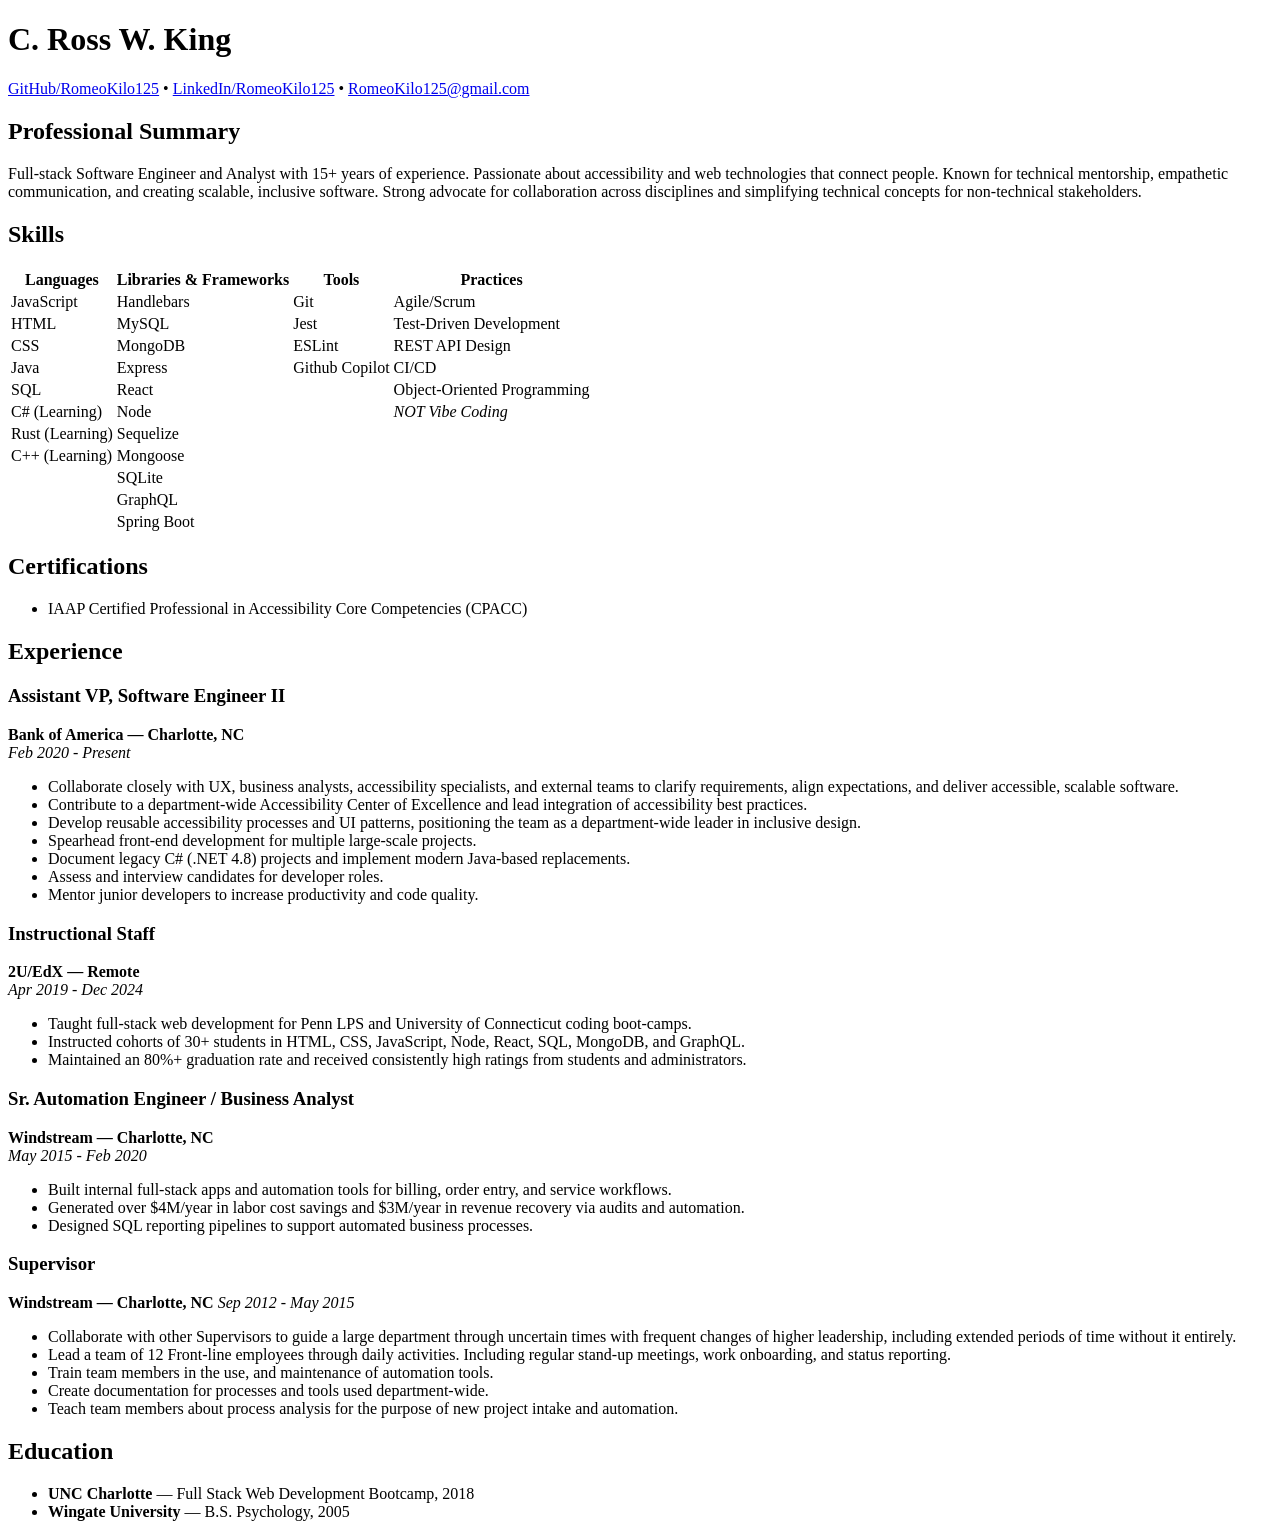
==== C-Ross-W-King_CV.html @ a85b996f "updates resume" ====
<!DOCTYPE html>
<html>

<head>
  <meta charset="UTF-8">
  <title>C. Ross W. King - CV</title>
  <meta name="viewport" content="width=device-width, initial-scale=1.0">
  <link rel="stylesheet" href="cv-styles.css">
</head>

<body>
  <h1 id="c.-ross-w.-king">C. Ross W. King</h1>
  <p><a href="https://www.github.com/RomeoKilo125">GitHub/RomeoKilo125</a>
    • <a href="https://www.linkedin.com/in/RomeoKilo125">LinkedIn/RomeoKilo125</a>
    • <a href="mailto:RomeoKilo125@gmail.com">RomeoKilo125@gmail.com</a></p>
  <h2 id="professional-summary">Professional Summary</h2>
  <p>Full-stack Software Engineer and Analyst with 15+ years of
    experience. Passionate about accessibility and web technologies that
    connect people. Known for technical mentorship, empathetic
    communication, and creating scalable, inclusive software. Strong
    advocate for collaboration across disciplines and simplifying technical
    concepts for non-technical stakeholders.</p>
  <h2 id="skills">Skills</h2>
  <table>
    <thead>
      <tr>
        <th>Languages</th>
        <th>Libraries &amp; Frameworks</th>
        <th>Tools</th>
        <th>Practices</th>
      </tr>
    </thead>
    <tbody>
      <tr>
        <td>JavaScript</td>
        <td>Handlebars</td>
        <td>Git</td>
        <td>Agile/Scrum</td>
      </tr>
      <tr>
        <td>HTML</td>
        <td>MySQL</td>
        <td>Jest</td>
        <td>Test-Driven Development</td>
      </tr>
      <tr>
        <td>CSS</td>
        <td>MongoDB</td>
        <td>ESLint</td>
        <td>REST API Design</td>
      </tr>
      <tr>
        <td>Java</td>
        <td>Express</td>
        <td>Github Copilot</td>
        <td>CI/CD</td>
      </tr>
      <tr>
        <td>SQL</td>
        <td>React</td>
        <td></td>
        <td>Object-Oriented Programming</td>
      </tr>
      <tr>
        <td>C# (Learning)</td>
        <td>Node</td>
        <td></td>
        <td><em>NOT Vibe Coding</em></td>
      </tr>
      <tr>
        <td>Rust (Learning)</td>
        <td>Sequelize</td>
        <td></td>
        <td></td>
      </tr>
      <tr>
        <td>C++ (Learning)</td>
        <td>Mongoose</td>
        <td></td>
        <td></td>
      </tr>
      <tr>
        <td></td>
        <td>SQLite</td>
        <td></td>
        <td></td>
      </tr>
      <tr>
        <td></td>
        <td>GraphQL</td>
        <td></td>
        <td></td>
      </tr>
      <tr>
        <td></td>
        <td>Spring Boot</td>
        <td></td>
        <td></td>
      </tr>
    </tbody>
  </table>
  <h2 id="certifications">Certifications</h2>
  <ul>
    <li>IAAP Certified Professional in Accessibility Core Competencies
      (CPACC)</li>
  </ul>
  <h2 id="experience">Experience</h2>
  <h3 id="assistant-vp-software-engineer-ii">Assistant VP, Software
    Engineer II</h3>
  <p><strong>Bank of America — Charlotte, NC</strong><br />
    <em>Feb 2020 - Present</em>
  </p>
  <ul>
    <li>Collaborate closely with UX, business analysts, accessibility
      specialists, and external teams to clarify requirements, align
      expectations, and deliver accessible, scalable software.</li>
    <li>Contribute to a department-wide Accessibility Center of Excellence
      and lead integration of accessibility best practices.</li>
    <li>Develop reusable accessibility processes and UI patterns,
      positioning the team as a department-wide leader in inclusive
      design.</li>
    <li>Spearhead front-end development for multiple large-scale
      projects.</li>
    <li>Document legacy C# (.NET 4.8) projects and implement modern
      Java-based replacements.</li>
    <li>Assess and interview candidates for developer roles.</li>
    <li>Mentor junior developers to increase productivity and code
      quality.</li>
  </ul>
  <h3 id="instructional-staff">Instructional Staff</h3>
  <p><strong>2U/EdX — Remote</strong><br />
    <em>Apr 2019 - Dec 2024</em>
  </p>
  <ul>
    <li>Taught full-stack web development for Penn LPS and University of
      Connecticut coding boot-camps.</li>
    <li>Instructed cohorts of 30+ students in HTML, CSS, JavaScript, Node,
      React, SQL, MongoDB, and GraphQL.</li>
    <li>Maintained an 80%+ graduation rate and received consistently high
      ratings from students and administrators.</li>
  </ul>
  <h3 id="sr.-automation-engineer-business-analyst">Sr. Automation
    Engineer / Business Analyst</h3>
  <p><strong>Windstream — Charlotte, NC</strong><br />
    <em>May 2015 - Feb 2020</em>
  </p>
  <ul>
    <li>Built internal full-stack apps and automation tools for billing,
      order entry, and service workflows.</li>
    <li>Generated over $4M/year in labor cost savings and $3M/year in
      revenue recovery via audits and automation.</li>
    <li>Designed SQL reporting pipelines to support automated business
      processes.</li>
  </ul>
  <h3 id="supervisor">Supervisor</h3>
  <p><strong>Windstream — Charlotte, NC</strong> <em>Sep 2012 - May
      2015</em></p>
  <ul>
    <li>Collaborate with other Supervisors to guide a large department
      through uncertain times with frequent changes of higher leadership,
      including extended periods of time without it entirely.</li>
    <li>Lead a team of 12 Front-line employees through daily activities.
      Including regular stand-up meetings, work onboarding, and status
      reporting.</li>
    <li>Train team members in the use, and maintenance of automation
      tools.</li>
    <li>Create documentation for processes and tools used
      department-wide.</li>
    <li>Teach team members about process analysis for the purpose of new
      project intake and automation.</li>
  </ul>
  <h2 id="education">Education</h2>
  <ul>
    <li><strong>UNC Charlotte</strong> — Full Stack Web Development
      Bootcamp, 2018<br />
    </li>
    <li><strong>Wingate University</strong> — B.S. Psychology, 2005</li>
  </ul>
</body>

</html>
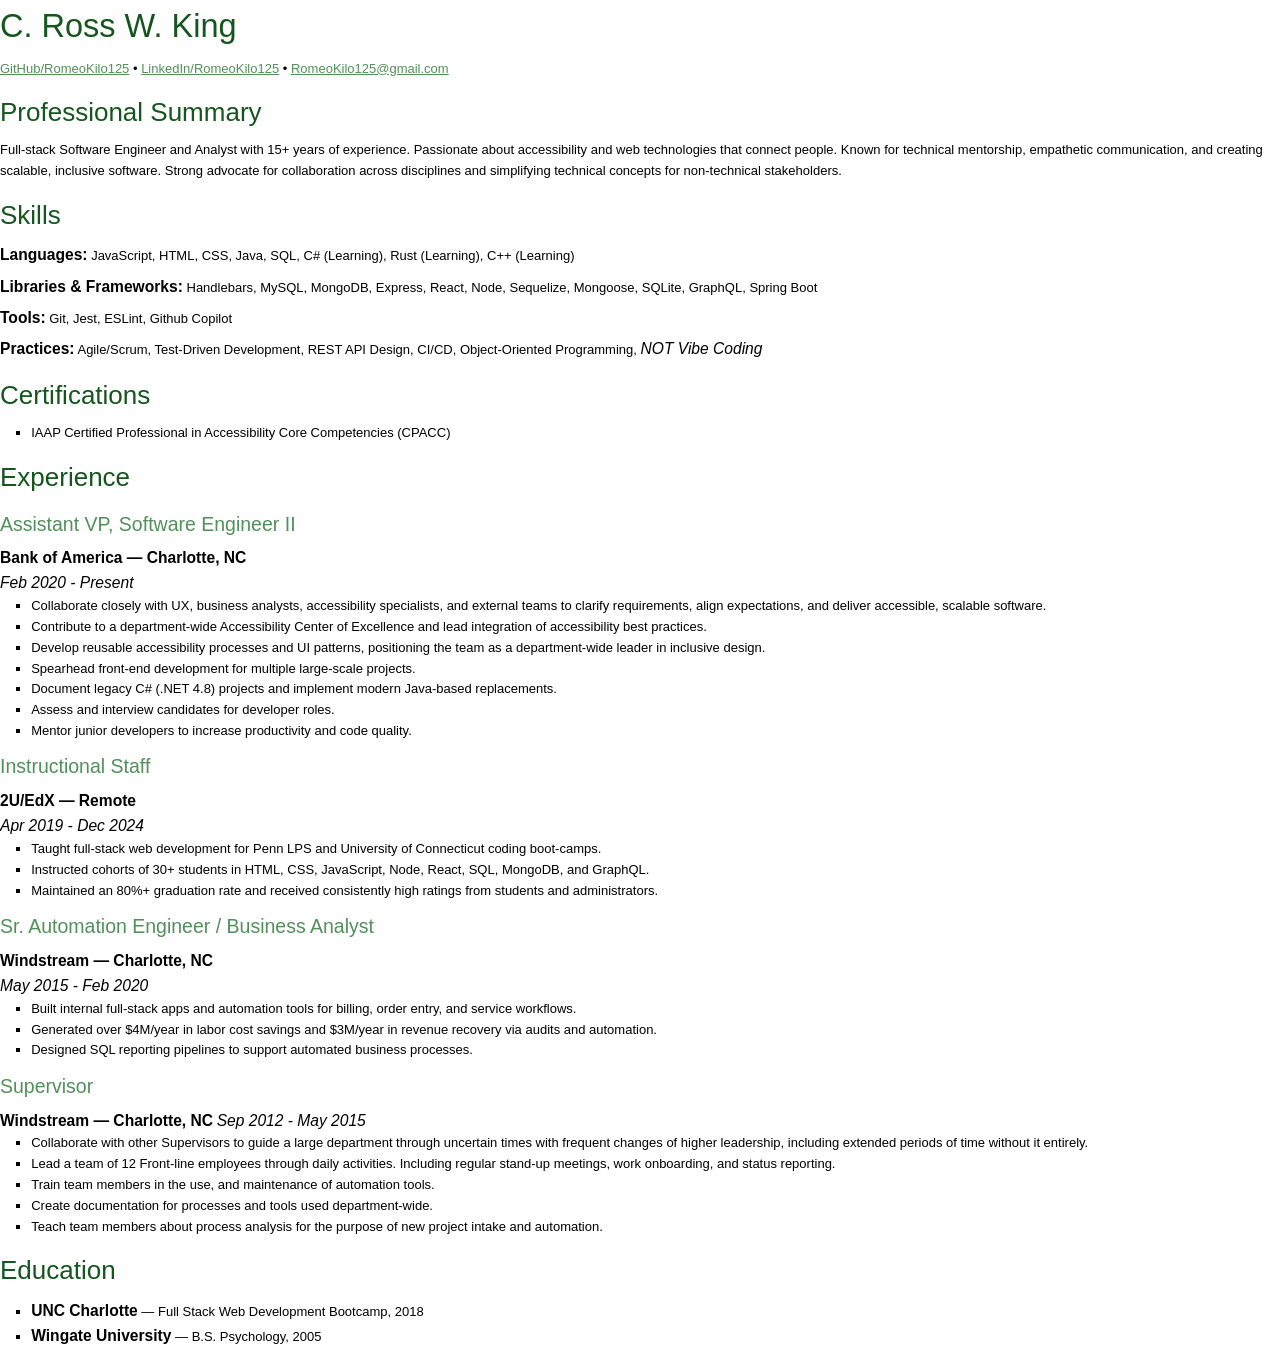
==== commit 48750ffd: "brings in all necessary resume files" ====
--- a/C-Ross-W-King_CV.html
+++ b/C-Ross-W-King_CV.html
@@ -21,84 +21,15 @@
     advocate for collaboration across disciplines and simplifying technical
     concepts for non-technical stakeholders.</p>
   <h2 id="skills">Skills</h2>
-  <table>
-    <thead>
-      <tr>
-        <th>Languages</th>
-        <th>Libraries &amp; Frameworks</th>
-        <th>Tools</th>
-        <th>Practices</th>
-      </tr>
-    </thead>
-    <tbody>
-      <tr>
-        <td>JavaScript</td>
-        <td>Handlebars</td>
-        <td>Git</td>
-        <td>Agile/Scrum</td>
-      </tr>
-      <tr>
-        <td>HTML</td>
-        <td>MySQL</td>
-        <td>Jest</td>
-        <td>Test-Driven Development</td>
-      </tr>
-      <tr>
-        <td>CSS</td>
-        <td>MongoDB</td>
-        <td>ESLint</td>
-        <td>REST API Design</td>
-      </tr>
-      <tr>
-        <td>Java</td>
-        <td>Express</td>
-        <td>Github Copilot</td>
-        <td>CI/CD</td>
-      </tr>
-      <tr>
-        <td>SQL</td>
-        <td>React</td>
-        <td></td>
-        <td>Object-Oriented Programming</td>
-      </tr>
-      <tr>
-        <td>C# (Learning)</td>
-        <td>Node</td>
-        <td></td>
-        <td><em>NOT Vibe Coding</em></td>
-      </tr>
-      <tr>
-        <td>Rust (Learning)</td>
-        <td>Sequelize</td>
-        <td></td>
-        <td></td>
-      </tr>
-      <tr>
-        <td>C++ (Learning)</td>
-        <td>Mongoose</td>
-        <td></td>
-        <td></td>
-      </tr>
-      <tr>
-        <td></td>
-        <td>SQLite</td>
-        <td></td>
-        <td></td>
-      </tr>
-      <tr>
-        <td></td>
-        <td>GraphQL</td>
-        <td></td>
-        <td></td>
-      </tr>
-      <tr>
-        <td></td>
-        <td>Spring Boot</td>
-        <td></td>
-        <td></td>
-      </tr>
-    </tbody>
-  </table>
+  <p><strong>Languages:</strong> JavaScript, HTML, CSS, Java, SQL, C#
+    (Learning), Rust (Learning), C++ (Learning)</p>
+  <p><strong>Libraries &amp; Frameworks:</strong> Handlebars, MySQL,
+    MongoDB, Express, React, Node, Sequelize, Mongoose, SQLite, GraphQL,
+    Spring Boot</p>
+  <p><strong>Tools:</strong> Git, Jest, ESLint, Github Copilot</p>
+  <p><strong>Practices:</strong> Agile/Scrum, Test-Driven Development,
+    REST API Design, CI/CD, Object-Oriented Programming, <em>NOT Vibe
+      Coding</em></p>
   <h2 id="certifications">Certifications</h2>
   <ul>
     <li>IAAP Certified Professional in Accessibility Core Competencies
--- a/cv-styles.css
+++ b/cv-styles.css
@@ -0,0 +1,101 @@
+@font-face {
+  font-family: 'Open Sans';
+  src: url('./fonts/OpenSans-Regular.ttf') format('truetype');
+  font-weight: normal;
+  font-style: normal;
+}
+
+@font-face {
+  font-family: 'Open Sans';
+  src: url('./fonts/OpenSans-Bold.ttf') format('truetype');
+  font-weight: bold;
+  font-style: normal;
+}
+
+body {
+  font-family: 'Open Sans', Arial, sans-serif;
+}
+
+* {
+  line-height: 1.6;
+  margin: 0;
+  padding: 0;
+  font-size: 13px;
+}
+
+:root {
+  --primary-color: #14561d;
+  --secondary-color: #52905b;
+  --background-color: #f0f0f0;
+  --text-color: #333;
+}
+
+h1,
+h2,
+h3,
+h4,
+h5,
+h6 {
+  font-weight: normal;
+  color: var(--primary-color);
+}
+
+h1,
+h2 {
+  font-size: 2.5rem;
+  margin-bottom: 0.5rem;
+}
+
+h2 {
+  font-size: 2rem;
+  margin-top: 1rem;
+}
+
+h3 {
+  font-size: 1.5rem;
+  color: var(--secondary-color);
+  margin-top: 0.75rem;
+  font-weight: normal;
+}
+
+a {
+  color: var(--secondary-color);
+}
+
+strong,
+em {
+  font-size: 1.2rem;
+}
+
+p {
+  margin-top: .5rem;
+}
+
+ul {
+  list-style-type: square;
+  padding-left: 2.4rem;
+}
+
+table {
+  width: 100%;
+  border-collapse: collapse;
+  margin: 0 auto;
+  margin-top: 1rem;
+}
+
+table th {
+  background-color: var(--secondary-color);
+  color: white;
+  text-align: left;
+  font-weight: bold;
+  font-size: 1.2rem;
+  padding: 0.5rem;
+  border-bottom: 2px solid var(--primary-color);
+}
+
+table td {
+  background-color: var(--background-color);
+  border: 1px solid var(--secondary-color);
+  padding: 0.25rem;
+  ;
+}
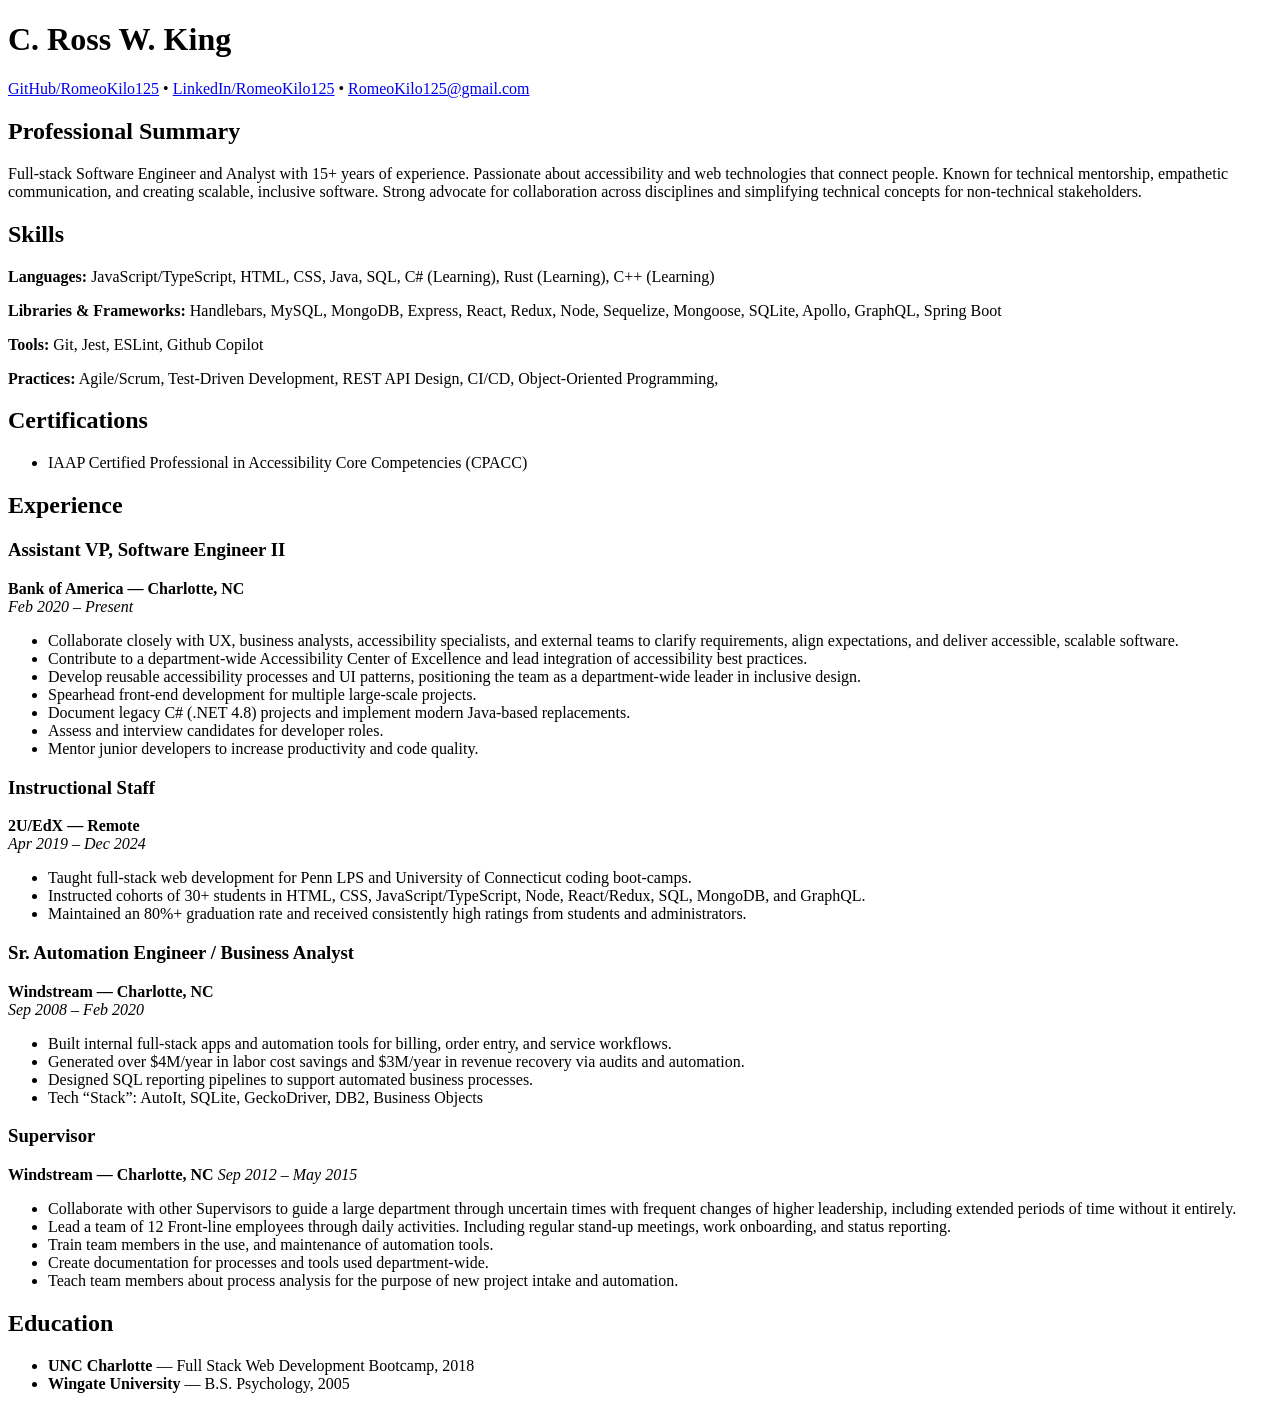
==== commit b8f353dd: "Merge pull request #18 from RomeoKilo125/new-resume New resume" ====
--- a/C-Ross-W-King_CV.html
+++ b/C-Ross-W-King_CV.html
@@ -1,112 +1,130 @@
 <!DOCTYPE html>
-<html>
-
+<html xmlns="http://www.w3.org/1999/xhtml" lang="" xml:lang="">
 <head>
-  <meta charset="UTF-8">
-  <title>C. Ross W. King - CV</title>
-  <meta name="viewport" content="width=device-width, initial-scale=1.0">
-  <link rel="stylesheet" href="cv-styles.css">
+  <meta charset="utf-8" />
+  <meta name="generator" content="pandoc" />
+  <meta name="viewport" content="width=device-width, initial-scale=1.0, user-scalable=yes" />
+  <title>C-Ross-W-King_CV</title>
+  <style>
+    /* Default styles provided by pandoc.
+    ** See https://pandoc.org/MANUAL.html#variables-for-html for config info.
+    */
+    code{white-space: pre-wrap;}
+    span.smallcaps{font-variant: small-caps;}
+    div.columns{display: flex; gap: min(4vw, 1.5em);}
+    div.column{flex: auto; overflow-x: auto;}
+    div.hanging-indent{margin-left: 1.5em; text-indent: -1.5em;}
+    /* The extra [class] is a hack that increases specificity enough to
+       override a similar rule in reveal.js */
+    ul.task-list[class]{list-style: none;}
+    ul.task-list li input[type="checkbox"] {
+      font-size: inherit;
+      width: 0.8em;
+      margin: 0 0.8em 0.2em -1.6em;
+      vertical-align: middle;
+    }
+    .display.math{display: block; text-align: center; margin: 0.5rem auto;}
+  </style>
+  <link rel="stylesheet" href="./assets/cv-styles.css" />
 </head>
-
 <body>
-  <h1 id="c.-ross-w.-king">C. Ross W. King</h1>
-  <p><a href="https://www.github.com/RomeoKilo125">GitHub/RomeoKilo125</a>
-    • <a href="https://www.linkedin.com/in/RomeoKilo125">LinkedIn/RomeoKilo125</a>
-    • <a href="mailto:RomeoKilo125@gmail.com">RomeoKilo125@gmail.com</a></p>
-  <h2 id="professional-summary">Professional Summary</h2>
-  <p>Full-stack Software Engineer and Analyst with 15+ years of
-    experience. Passionate about accessibility and web technologies that
-    connect people. Known for technical mentorship, empathetic
-    communication, and creating scalable, inclusive software. Strong
-    advocate for collaboration across disciplines and simplifying technical
-    concepts for non-technical stakeholders.</p>
-  <h2 id="skills">Skills</h2>
-  <p><strong>Languages:</strong> JavaScript, HTML, CSS, Java, SQL, C#
-    (Learning), Rust (Learning), C++ (Learning)</p>
-  <p><strong>Libraries &amp; Frameworks:</strong> Handlebars, MySQL,
-    MongoDB, Express, React, Node, Sequelize, Mongoose, SQLite, GraphQL,
-    Spring Boot</p>
-  <p><strong>Tools:</strong> Git, Jest, ESLint, Github Copilot</p>
-  <p><strong>Practices:</strong> Agile/Scrum, Test-Driven Development,
-    REST API Design, CI/CD, Object-Oriented Programming, <em>NOT Vibe
-      Coding</em></p>
-  <h2 id="certifications">Certifications</h2>
-  <ul>
-    <li>IAAP Certified Professional in Accessibility Core Competencies
-      (CPACC)</li>
-  </ul>
-  <h2 id="experience">Experience</h2>
-  <h3 id="assistant-vp-software-engineer-ii">Assistant VP, Software
-    Engineer II</h3>
-  <p><strong>Bank of America — Charlotte, NC</strong><br />
-    <em>Feb 2020 - Present</em>
-  </p>
-  <ul>
-    <li>Collaborate closely with UX, business analysts, accessibility
-      specialists, and external teams to clarify requirements, align
-      expectations, and deliver accessible, scalable software.</li>
-    <li>Contribute to a department-wide Accessibility Center of Excellence
-      and lead integration of accessibility best practices.</li>
-    <li>Develop reusable accessibility processes and UI patterns,
-      positioning the team as a department-wide leader in inclusive
-      design.</li>
-    <li>Spearhead front-end development for multiple large-scale
-      projects.</li>
-    <li>Document legacy C# (.NET 4.8) projects and implement modern
-      Java-based replacements.</li>
-    <li>Assess and interview candidates for developer roles.</li>
-    <li>Mentor junior developers to increase productivity and code
-      quality.</li>
-  </ul>
-  <h3 id="instructional-staff">Instructional Staff</h3>
-  <p><strong>2U/EdX — Remote</strong><br />
-    <em>Apr 2019 - Dec 2024</em>
-  </p>
-  <ul>
-    <li>Taught full-stack web development for Penn LPS and University of
-      Connecticut coding boot-camps.</li>
-    <li>Instructed cohorts of 30+ students in HTML, CSS, JavaScript, Node,
-      React, SQL, MongoDB, and GraphQL.</li>
-    <li>Maintained an 80%+ graduation rate and received consistently high
-      ratings from students and administrators.</li>
-  </ul>
-  <h3 id="sr.-automation-engineer-business-analyst">Sr. Automation
-    Engineer / Business Analyst</h3>
-  <p><strong>Windstream — Charlotte, NC</strong><br />
-    <em>May 2015 - Feb 2020</em>
-  </p>
-  <ul>
-    <li>Built internal full-stack apps and automation tools for billing,
-      order entry, and service workflows.</li>
-    <li>Generated over $4M/year in labor cost savings and $3M/year in
-      revenue recovery via audits and automation.</li>
-    <li>Designed SQL reporting pipelines to support automated business
-      processes.</li>
-  </ul>
-  <h3 id="supervisor">Supervisor</h3>
-  <p><strong>Windstream — Charlotte, NC</strong> <em>Sep 2012 - May
-      2015</em></p>
-  <ul>
-    <li>Collaborate with other Supervisors to guide a large department
-      through uncertain times with frequent changes of higher leadership,
-      including extended periods of time without it entirely.</li>
-    <li>Lead a team of 12 Front-line employees through daily activities.
-      Including regular stand-up meetings, work onboarding, and status
-      reporting.</li>
-    <li>Train team members in the use, and maintenance of automation
-      tools.</li>
-    <li>Create documentation for processes and tools used
-      department-wide.</li>
-    <li>Teach team members about process analysis for the purpose of new
-      project intake and automation.</li>
-  </ul>
-  <h2 id="education">Education</h2>
-  <ul>
-    <li><strong>UNC Charlotte</strong> — Full Stack Web Development
-      Bootcamp, 2018<br />
-    </li>
-    <li><strong>Wingate University</strong> — B.S. Psychology, 2005</li>
-  </ul>
+<h1 id="c.-ross-w.-king">C. Ross W. King</h1>
+<p><a href="https://www.github.com/RomeoKilo125">GitHub/RomeoKilo125</a>
+• <a
+href="https://www.linkedin.com/in/RomeoKilo125">LinkedIn/RomeoKilo125</a>
+• <a href="mailto:RomeoKilo125@gmail.com">RomeoKilo125@gmail.com</a></p>
+<h2 id="professional-summary">Professional Summary</h2>
+<p>Full-stack Software Engineer and Analyst with 15+ years of
+experience. Passionate about accessibility and web technologies that
+connect people. Known for technical mentorship, empathetic
+communication, and creating scalable, inclusive software. Strong
+advocate for collaboration across disciplines and simplifying technical
+concepts for non-technical stakeholders.</p>
+<h2 id="skills">Skills</h2>
+<p><strong>Languages:</strong> JavaScript/TypeScript, HTML, CSS, Java,
+SQL, C# (Learning), Rust (Learning), C++ (Learning)</p>
+<p><strong>Libraries &amp; Frameworks:</strong> Handlebars, MySQL,
+MongoDB, Express, React, Redux, Node, Sequelize, Mongoose, SQLite,
+Apollo, GraphQL, Spring Boot</p>
+<p><strong>Tools:</strong> Git, Jest, ESLint, Github Copilot</p>
+<p><strong>Practices:</strong> Agile/Scrum, Test-Driven Development,
+REST API Design, CI/CD, Object-Oriented Programming,</p>
+<h2 id="certifications">Certifications</h2>
+<ul>
+<li>IAAP Certified Professional in Accessibility Core Competencies
+(CPACC)</li>
+</ul>
+<h2 id="experience">Experience</h2>
+<h3 id="assistant-vp-software-engineer-ii">Assistant VP, Software
+Engineer II</h3>
+<p><strong>Bank of America — Charlotte, NC</strong><br />
+<em>Feb 2020 – Present</em></p>
+<ul>
+<li>Collaborate closely with UX, business analysts, accessibility
+specialists, and external teams to clarify requirements, align
+expectations, and deliver accessible, scalable software.</li>
+<li>Contribute to a department-wide Accessibility Center of Excellence
+and lead integration of accessibility best practices.</li>
+<li>Develop reusable accessibility processes and UI patterns,
+positioning the team as a department-wide leader in inclusive
+design.</li>
+<li>Spearhead front-end development for multiple large-scale
+projects.</li>
+<li>Document legacy C# (.NET 4.8) projects and implement modern
+Java-based replacements.</li>
+<li>Assess and interview candidates for developer roles.</li>
+<li>Mentor junior developers to increase productivity and code
+quality.</li>
+</ul>
+<h3 id="instructional-staff">Instructional Staff</h3>
+<p><strong>2U/EdX — Remote</strong><br />
+<em>Apr 2019 – Dec 2024</em></p>
+<ul>
+<li>Taught full-stack web development for Penn LPS and University of
+Connecticut coding boot-camps.</li>
+<li>Instructed cohorts of 30+ students in HTML, CSS,
+JavaScript/TypeScript, Node, React/Redux, SQL, MongoDB, and
+GraphQL.</li>
+<li>Maintained an 80%+ graduation rate and received consistently high
+ratings from students and administrators.</li>
+</ul>
+<h3 id="sr.-automation-engineer-business-analyst">Sr. Automation
+Engineer / Business Analyst</h3>
+<p><strong>Windstream — Charlotte, NC</strong><br />
+<em>Sep 2008 – Feb 2020</em></p>
+<ul>
+<li>Built internal full-stack apps and automation tools for billing,
+order entry, and service workflows.</li>
+<li>Generated over $4M/year in labor cost savings and $3M/year in
+revenue recovery via audits and automation.</li>
+<li>Designed SQL reporting pipelines to support automated business
+processes.</li>
+<li>Tech “Stack”: AutoIt, SQLite, GeckoDriver, DB2, Business
+Objects</li>
+</ul>
+<h3 id="supervisor">Supervisor</h3>
+<p><strong>Windstream — Charlotte, NC</strong> <em>Sep 2012 – May
+2015</em></p>
+<ul>
+<li>Collaborate with other Supervisors to guide a large department
+through uncertain times with frequent changes of higher leadership,
+including extended periods of time without it entirely.</li>
+<li>Lead a team of 12 Front-line employees through daily activities.
+Including regular stand-up meetings, work onboarding, and status
+reporting.</li>
+<li>Train team members in the use, and maintenance of automation
+tools.</li>
+<li>Create documentation for processes and tools used
+department-wide.</li>
+<li>Teach team members about process analysis for the purpose of new
+project intake and automation.</li>
+</ul>
+<h2 id="education">Education</h2>
+<ul>
+<li><strong>UNC Charlotte</strong> — Full Stack Web Development
+Bootcamp, 2018<br />
+</li>
+<li><strong>Wingate University</strong> — B.S. Psychology, 2005</li>
+</ul>
 </body>
-
-</html>+</html>
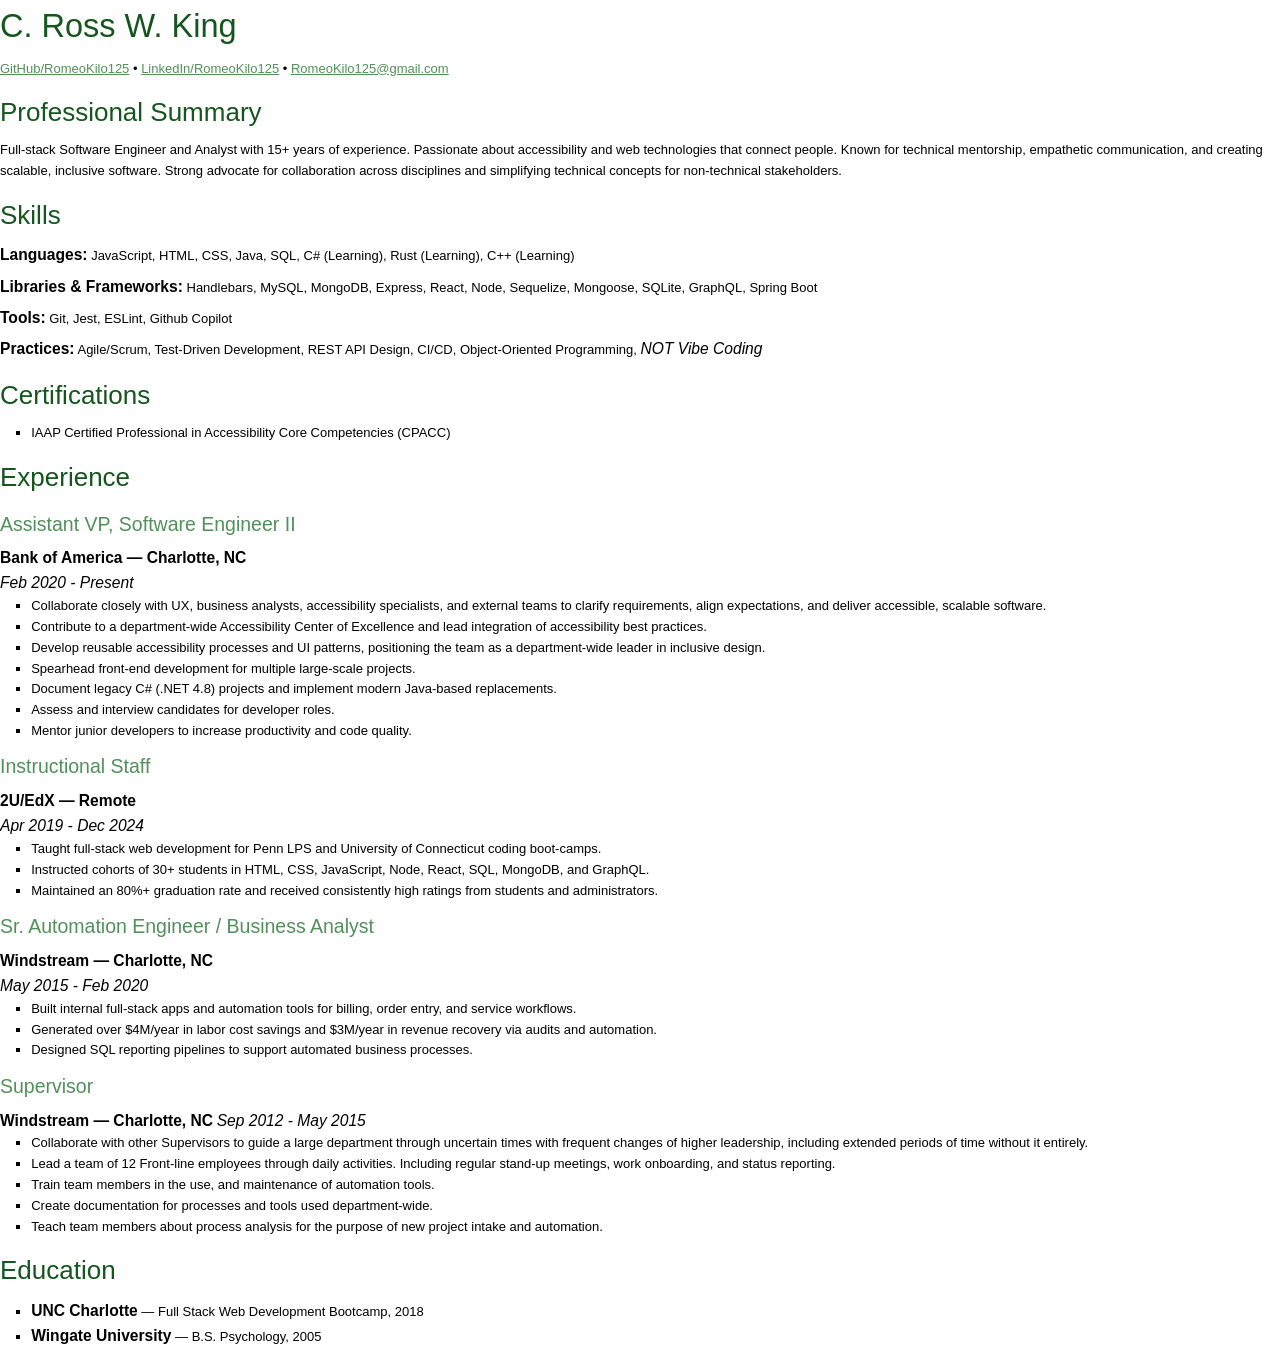
==== commit f25b4b5b: "Merge pull request #18 from RomeoKilo125/new-resume New resume" ====
--- a/C-Ross-W-King_CV.html
+++ b/C-Ross-W-King_CV.html
@@ -1,130 +1,112 @@
 <!DOCTYPE html>
-<html xmlns="http://www.w3.org/1999/xhtml" lang="" xml:lang="">
+<html>
+
 <head>
-  <meta charset="utf-8" />
-  <meta name="generator" content="pandoc" />
-  <meta name="viewport" content="width=device-width, initial-scale=1.0, user-scalable=yes" />
-  <title>C-Ross-W-King_CV</title>
-  <style>
-    /* Default styles provided by pandoc.
-    ** See https://pandoc.org/MANUAL.html#variables-for-html for config info.
-    */
-    code{white-space: pre-wrap;}
-    span.smallcaps{font-variant: small-caps;}
-    div.columns{display: flex; gap: min(4vw, 1.5em);}
-    div.column{flex: auto; overflow-x: auto;}
-    div.hanging-indent{margin-left: 1.5em; text-indent: -1.5em;}
-    /* The extra [class] is a hack that increases specificity enough to
-       override a similar rule in reveal.js */
-    ul.task-list[class]{list-style: none;}
-    ul.task-list li input[type="checkbox"] {
-      font-size: inherit;
-      width: 0.8em;
-      margin: 0 0.8em 0.2em -1.6em;
-      vertical-align: middle;
-    }
-    .display.math{display: block; text-align: center; margin: 0.5rem auto;}
-  </style>
-  <link rel="stylesheet" href="./assets/cv-styles.css" />
+  <meta charset="UTF-8">
+  <title>C. Ross W. King - CV</title>
+  <meta name="viewport" content="width=device-width, initial-scale=1.0">
+  <link rel="stylesheet" href="cv-styles.css">
 </head>
+
 <body>
-<h1 id="c.-ross-w.-king">C. Ross W. King</h1>
-<p><a href="https://www.github.com/RomeoKilo125">GitHub/RomeoKilo125</a>
-• <a
-href="https://www.linkedin.com/in/RomeoKilo125">LinkedIn/RomeoKilo125</a>
-• <a href="mailto:RomeoKilo125@gmail.com">RomeoKilo125@gmail.com</a></p>
-<h2 id="professional-summary">Professional Summary</h2>
-<p>Full-stack Software Engineer and Analyst with 15+ years of
-experience. Passionate about accessibility and web technologies that
-connect people. Known for technical mentorship, empathetic
-communication, and creating scalable, inclusive software. Strong
-advocate for collaboration across disciplines and simplifying technical
-concepts for non-technical stakeholders.</p>
-<h2 id="skills">Skills</h2>
-<p><strong>Languages:</strong> JavaScript/TypeScript, HTML, CSS, Java,
-SQL, C# (Learning), Rust (Learning), C++ (Learning)</p>
-<p><strong>Libraries &amp; Frameworks:</strong> Handlebars, MySQL,
-MongoDB, Express, React, Redux, Node, Sequelize, Mongoose, SQLite,
-Apollo, GraphQL, Spring Boot</p>
-<p><strong>Tools:</strong> Git, Jest, ESLint, Github Copilot</p>
-<p><strong>Practices:</strong> Agile/Scrum, Test-Driven Development,
-REST API Design, CI/CD, Object-Oriented Programming,</p>
-<h2 id="certifications">Certifications</h2>
-<ul>
-<li>IAAP Certified Professional in Accessibility Core Competencies
-(CPACC)</li>
-</ul>
-<h2 id="experience">Experience</h2>
-<h3 id="assistant-vp-software-engineer-ii">Assistant VP, Software
-Engineer II</h3>
-<p><strong>Bank of America — Charlotte, NC</strong><br />
-<em>Feb 2020 – Present</em></p>
-<ul>
-<li>Collaborate closely with UX, business analysts, accessibility
-specialists, and external teams to clarify requirements, align
-expectations, and deliver accessible, scalable software.</li>
-<li>Contribute to a department-wide Accessibility Center of Excellence
-and lead integration of accessibility best practices.</li>
-<li>Develop reusable accessibility processes and UI patterns,
-positioning the team as a department-wide leader in inclusive
-design.</li>
-<li>Spearhead front-end development for multiple large-scale
-projects.</li>
-<li>Document legacy C# (.NET 4.8) projects and implement modern
-Java-based replacements.</li>
-<li>Assess and interview candidates for developer roles.</li>
-<li>Mentor junior developers to increase productivity and code
-quality.</li>
-</ul>
-<h3 id="instructional-staff">Instructional Staff</h3>
-<p><strong>2U/EdX — Remote</strong><br />
-<em>Apr 2019 – Dec 2024</em></p>
-<ul>
-<li>Taught full-stack web development for Penn LPS and University of
-Connecticut coding boot-camps.</li>
-<li>Instructed cohorts of 30+ students in HTML, CSS,
-JavaScript/TypeScript, Node, React/Redux, SQL, MongoDB, and
-GraphQL.</li>
-<li>Maintained an 80%+ graduation rate and received consistently high
-ratings from students and administrators.</li>
-</ul>
-<h3 id="sr.-automation-engineer-business-analyst">Sr. Automation
-Engineer / Business Analyst</h3>
-<p><strong>Windstream — Charlotte, NC</strong><br />
-<em>Sep 2008 – Feb 2020</em></p>
-<ul>
-<li>Built internal full-stack apps and automation tools for billing,
-order entry, and service workflows.</li>
-<li>Generated over $4M/year in labor cost savings and $3M/year in
-revenue recovery via audits and automation.</li>
-<li>Designed SQL reporting pipelines to support automated business
-processes.</li>
-<li>Tech “Stack”: AutoIt, SQLite, GeckoDriver, DB2, Business
-Objects</li>
-</ul>
-<h3 id="supervisor">Supervisor</h3>
-<p><strong>Windstream — Charlotte, NC</strong> <em>Sep 2012 – May
-2015</em></p>
-<ul>
-<li>Collaborate with other Supervisors to guide a large department
-through uncertain times with frequent changes of higher leadership,
-including extended periods of time without it entirely.</li>
-<li>Lead a team of 12 Front-line employees through daily activities.
-Including regular stand-up meetings, work onboarding, and status
-reporting.</li>
-<li>Train team members in the use, and maintenance of automation
-tools.</li>
-<li>Create documentation for processes and tools used
-department-wide.</li>
-<li>Teach team members about process analysis for the purpose of new
-project intake and automation.</li>
-</ul>
-<h2 id="education">Education</h2>
-<ul>
-<li><strong>UNC Charlotte</strong> — Full Stack Web Development
-Bootcamp, 2018<br />
-</li>
-<li><strong>Wingate University</strong> — B.S. Psychology, 2005</li>
-</ul>
+  <h1 id="c.-ross-w.-king">C. Ross W. King</h1>
+  <p><a href="https://www.github.com/RomeoKilo125">GitHub/RomeoKilo125</a>
+    • <a href="https://www.linkedin.com/in/RomeoKilo125">LinkedIn/RomeoKilo125</a>
+    • <a href="mailto:RomeoKilo125@gmail.com">RomeoKilo125@gmail.com</a></p>
+  <h2 id="professional-summary">Professional Summary</h2>
+  <p>Full-stack Software Engineer and Analyst with 15+ years of
+    experience. Passionate about accessibility and web technologies that
+    connect people. Known for technical mentorship, empathetic
+    communication, and creating scalable, inclusive software. Strong
+    advocate for collaboration across disciplines and simplifying technical
+    concepts for non-technical stakeholders.</p>
+  <h2 id="skills">Skills</h2>
+  <p><strong>Languages:</strong> JavaScript, HTML, CSS, Java, SQL, C#
+    (Learning), Rust (Learning), C++ (Learning)</p>
+  <p><strong>Libraries &amp; Frameworks:</strong> Handlebars, MySQL,
+    MongoDB, Express, React, Node, Sequelize, Mongoose, SQLite, GraphQL,
+    Spring Boot</p>
+  <p><strong>Tools:</strong> Git, Jest, ESLint, Github Copilot</p>
+  <p><strong>Practices:</strong> Agile/Scrum, Test-Driven Development,
+    REST API Design, CI/CD, Object-Oriented Programming, <em>NOT Vibe
+      Coding</em></p>
+  <h2 id="certifications">Certifications</h2>
+  <ul>
+    <li>IAAP Certified Professional in Accessibility Core Competencies
+      (CPACC)</li>
+  </ul>
+  <h2 id="experience">Experience</h2>
+  <h3 id="assistant-vp-software-engineer-ii">Assistant VP, Software
+    Engineer II</h3>
+  <p><strong>Bank of America — Charlotte, NC</strong><br />
+    <em>Feb 2020 - Present</em>
+  </p>
+  <ul>
+    <li>Collaborate closely with UX, business analysts, accessibility
+      specialists, and external teams to clarify requirements, align
+      expectations, and deliver accessible, scalable software.</li>
+    <li>Contribute to a department-wide Accessibility Center of Excellence
+      and lead integration of accessibility best practices.</li>
+    <li>Develop reusable accessibility processes and UI patterns,
+      positioning the team as a department-wide leader in inclusive
+      design.</li>
+    <li>Spearhead front-end development for multiple large-scale
+      projects.</li>
+    <li>Document legacy C# (.NET 4.8) projects and implement modern
+      Java-based replacements.</li>
+    <li>Assess and interview candidates for developer roles.</li>
+    <li>Mentor junior developers to increase productivity and code
+      quality.</li>
+  </ul>
+  <h3 id="instructional-staff">Instructional Staff</h3>
+  <p><strong>2U/EdX — Remote</strong><br />
+    <em>Apr 2019 - Dec 2024</em>
+  </p>
+  <ul>
+    <li>Taught full-stack web development for Penn LPS and University of
+      Connecticut coding boot-camps.</li>
+    <li>Instructed cohorts of 30+ students in HTML, CSS, JavaScript, Node,
+      React, SQL, MongoDB, and GraphQL.</li>
+    <li>Maintained an 80%+ graduation rate and received consistently high
+      ratings from students and administrators.</li>
+  </ul>
+  <h3 id="sr.-automation-engineer-business-analyst">Sr. Automation
+    Engineer / Business Analyst</h3>
+  <p><strong>Windstream — Charlotte, NC</strong><br />
+    <em>May 2015 - Feb 2020</em>
+  </p>
+  <ul>
+    <li>Built internal full-stack apps and automation tools for billing,
+      order entry, and service workflows.</li>
+    <li>Generated over $4M/year in labor cost savings and $3M/year in
+      revenue recovery via audits and automation.</li>
+    <li>Designed SQL reporting pipelines to support automated business
+      processes.</li>
+  </ul>
+  <h3 id="supervisor">Supervisor</h3>
+  <p><strong>Windstream — Charlotte, NC</strong> <em>Sep 2012 - May
+      2015</em></p>
+  <ul>
+    <li>Collaborate with other Supervisors to guide a large department
+      through uncertain times with frequent changes of higher leadership,
+      including extended periods of time without it entirely.</li>
+    <li>Lead a team of 12 Front-line employees through daily activities.
+      Including regular stand-up meetings, work onboarding, and status
+      reporting.</li>
+    <li>Train team members in the use, and maintenance of automation
+      tools.</li>
+    <li>Create documentation for processes and tools used
+      department-wide.</li>
+    <li>Teach team members about process analysis for the purpose of new
+      project intake and automation.</li>
+  </ul>
+  <h2 id="education">Education</h2>
+  <ul>
+    <li><strong>UNC Charlotte</strong> — Full Stack Web Development
+      Bootcamp, 2018<br />
+    </li>
+    <li><strong>Wingate University</strong> — B.S. Psychology, 2005</li>
+  </ul>
 </body>
-</html>
+
+</html>
--- a/cv-styles.css
+++ b/cv-styles.css
@@ -0,0 +1,101 @@
+@font-face {
+  font-family: 'Open Sans';
+  src: url('./fonts/OpenSans-Regular.ttf') format('truetype');
+  font-weight: normal;
+  font-style: normal;
+}
+
+@font-face {
+  font-family: 'Open Sans';
+  src: url('./fonts/OpenSans-Bold.ttf') format('truetype');
+  font-weight: bold;
+  font-style: normal;
+}
+
+body {
+  font-family: 'Open Sans', Arial, sans-serif;
+}
+
+* {
+  line-height: 1.6;
+  margin: 0;
+  padding: 0;
+  font-size: 13px;
+}
+
+:root {
+  --primary-color: #14561d;
+  --secondary-color: #52905b;
+  --background-color: #f0f0f0;
+  --text-color: #333;
+}
+
+h1,
+h2,
+h3,
+h4,
+h5,
+h6 {
+  font-weight: normal;
+  color: var(--primary-color);
+}
+
+h1,
+h2 {
+  font-size: 2.5rem;
+  margin-bottom: 0.5rem;
+}
+
+h2 {
+  font-size: 2rem;
+  margin-top: 1rem;
+}
+
+h3 {
+  font-size: 1.5rem;
+  color: var(--secondary-color);
+  margin-top: 0.75rem;
+  font-weight: normal;
+}
+
+a {
+  color: var(--secondary-color);
+}
+
+strong,
+em {
+  font-size: 1.2rem;
+}
+
+p {
+  margin-top: .5rem;
+}
+
+ul {
+  list-style-type: square;
+  padding-left: 2.4rem;
+}
+
+table {
+  width: 100%;
+  border-collapse: collapse;
+  margin: 0 auto;
+  margin-top: 1rem;
+}
+
+table th {
+  background-color: var(--secondary-color);
+  color: white;
+  text-align: left;
+  font-weight: bold;
+  font-size: 1.2rem;
+  padding: 0.5rem;
+  border-bottom: 2px solid var(--primary-color);
+}
+
+table td {
+  background-color: var(--background-color);
+  border: 1px solid var(--secondary-color);
+  padding: 0.25rem;
+  ;
+}
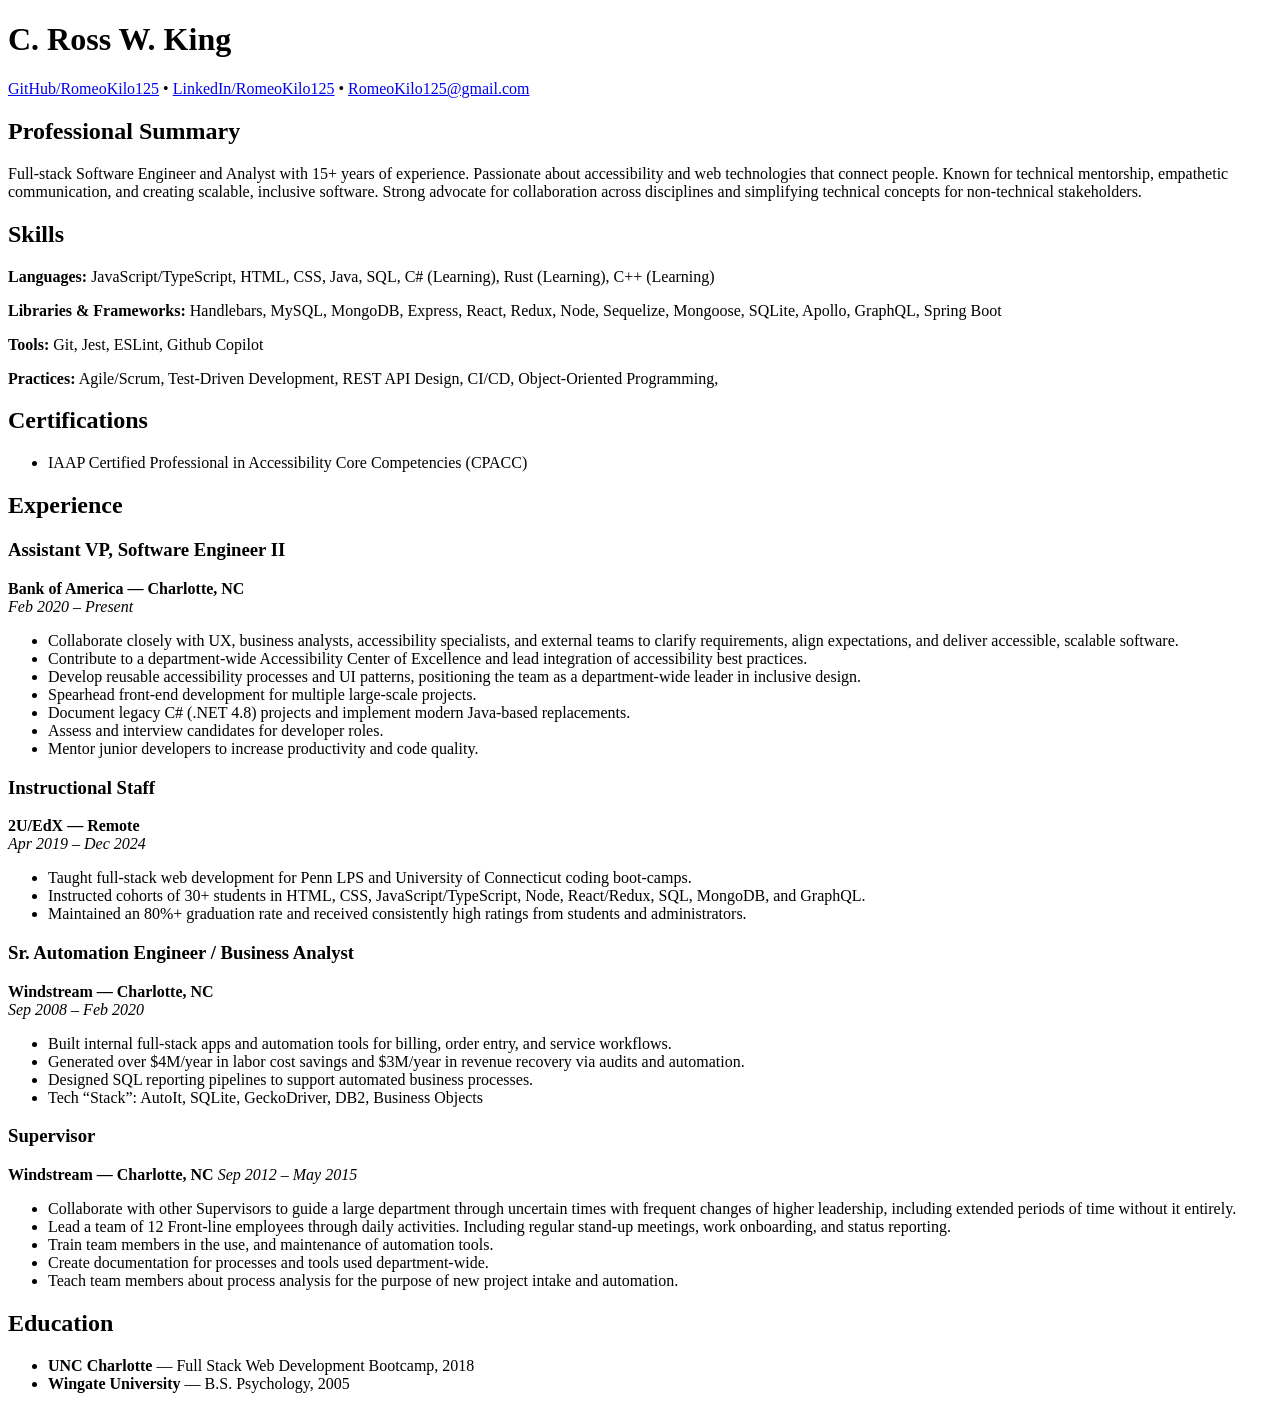
==== commit 246d425b: "updates to resume" ====
--- a/C-Ross-W-King_CV.html
+++ b/C-Ross-W-King_CV.html
@@ -1,112 +1,130 @@
 <!DOCTYPE html>
-<html>
-
+<html xmlns="http://www.w3.org/1999/xhtml" lang="" xml:lang="">
 <head>
-  <meta charset="UTF-8">
-  <title>C. Ross W. King - CV</title>
-  <meta name="viewport" content="width=device-width, initial-scale=1.0">
-  <link rel="stylesheet" href="cv-styles.css">
+  <meta charset="utf-8" />
+  <meta name="generator" content="pandoc" />
+  <meta name="viewport" content="width=device-width, initial-scale=1.0, user-scalable=yes" />
+  <title>C-Ross-W-King_CV</title>
+  <style>
+    /* Default styles provided by pandoc.
+    ** See https://pandoc.org/MANUAL.html#variables-for-html for config info.
+    */
+    code{white-space: pre-wrap;}
+    span.smallcaps{font-variant: small-caps;}
+    div.columns{display: flex; gap: min(4vw, 1.5em);}
+    div.column{flex: auto; overflow-x: auto;}
+    div.hanging-indent{margin-left: 1.5em; text-indent: -1.5em;}
+    /* The extra [class] is a hack that increases specificity enough to
+       override a similar rule in reveal.js */
+    ul.task-list[class]{list-style: none;}
+    ul.task-list li input[type="checkbox"] {
+      font-size: inherit;
+      width: 0.8em;
+      margin: 0 0.8em 0.2em -1.6em;
+      vertical-align: middle;
+    }
+    .display.math{display: block; text-align: center; margin: 0.5rem auto;}
+  </style>
+  <link rel="stylesheet" href="./assets/cv-styles.css" />
 </head>
-
 <body>
-  <h1 id="c.-ross-w.-king">C. Ross W. King</h1>
-  <p><a href="https://www.github.com/RomeoKilo125">GitHub/RomeoKilo125</a>
-    • <a href="https://www.linkedin.com/in/RomeoKilo125">LinkedIn/RomeoKilo125</a>
-    • <a href="mailto:RomeoKilo125@gmail.com">RomeoKilo125@gmail.com</a></p>
-  <h2 id="professional-summary">Professional Summary</h2>
-  <p>Full-stack Software Engineer and Analyst with 15+ years of
-    experience. Passionate about accessibility and web technologies that
-    connect people. Known for technical mentorship, empathetic
-    communication, and creating scalable, inclusive software. Strong
-    advocate for collaboration across disciplines and simplifying technical
-    concepts for non-technical stakeholders.</p>
-  <h2 id="skills">Skills</h2>
-  <p><strong>Languages:</strong> JavaScript, HTML, CSS, Java, SQL, C#
-    (Learning), Rust (Learning), C++ (Learning)</p>
-  <p><strong>Libraries &amp; Frameworks:</strong> Handlebars, MySQL,
-    MongoDB, Express, React, Node, Sequelize, Mongoose, SQLite, GraphQL,
-    Spring Boot</p>
-  <p><strong>Tools:</strong> Git, Jest, ESLint, Github Copilot</p>
-  <p><strong>Practices:</strong> Agile/Scrum, Test-Driven Development,
-    REST API Design, CI/CD, Object-Oriented Programming, <em>NOT Vibe
-      Coding</em></p>
-  <h2 id="certifications">Certifications</h2>
-  <ul>
-    <li>IAAP Certified Professional in Accessibility Core Competencies
-      (CPACC)</li>
-  </ul>
-  <h2 id="experience">Experience</h2>
-  <h3 id="assistant-vp-software-engineer-ii">Assistant VP, Software
-    Engineer II</h3>
-  <p><strong>Bank of America — Charlotte, NC</strong><br />
-    <em>Feb 2020 - Present</em>
-  </p>
-  <ul>
-    <li>Collaborate closely with UX, business analysts, accessibility
-      specialists, and external teams to clarify requirements, align
-      expectations, and deliver accessible, scalable software.</li>
-    <li>Contribute to a department-wide Accessibility Center of Excellence
-      and lead integration of accessibility best practices.</li>
-    <li>Develop reusable accessibility processes and UI patterns,
-      positioning the team as a department-wide leader in inclusive
-      design.</li>
-    <li>Spearhead front-end development for multiple large-scale
-      projects.</li>
-    <li>Document legacy C# (.NET 4.8) projects and implement modern
-      Java-based replacements.</li>
-    <li>Assess and interview candidates for developer roles.</li>
-    <li>Mentor junior developers to increase productivity and code
-      quality.</li>
-  </ul>
-  <h3 id="instructional-staff">Instructional Staff</h3>
-  <p><strong>2U/EdX — Remote</strong><br />
-    <em>Apr 2019 - Dec 2024</em>
-  </p>
-  <ul>
-    <li>Taught full-stack web development for Penn LPS and University of
-      Connecticut coding boot-camps.</li>
-    <li>Instructed cohorts of 30+ students in HTML, CSS, JavaScript, Node,
-      React, SQL, MongoDB, and GraphQL.</li>
-    <li>Maintained an 80%+ graduation rate and received consistently high
-      ratings from students and administrators.</li>
-  </ul>
-  <h3 id="sr.-automation-engineer-business-analyst">Sr. Automation
-    Engineer / Business Analyst</h3>
-  <p><strong>Windstream — Charlotte, NC</strong><br />
-    <em>May 2015 - Feb 2020</em>
-  </p>
-  <ul>
-    <li>Built internal full-stack apps and automation tools for billing,
-      order entry, and service workflows.</li>
-    <li>Generated over $4M/year in labor cost savings and $3M/year in
-      revenue recovery via audits and automation.</li>
-    <li>Designed SQL reporting pipelines to support automated business
-      processes.</li>
-  </ul>
-  <h3 id="supervisor">Supervisor</h3>
-  <p><strong>Windstream — Charlotte, NC</strong> <em>Sep 2012 - May
-      2015</em></p>
-  <ul>
-    <li>Collaborate with other Supervisors to guide a large department
-      through uncertain times with frequent changes of higher leadership,
-      including extended periods of time without it entirely.</li>
-    <li>Lead a team of 12 Front-line employees through daily activities.
-      Including regular stand-up meetings, work onboarding, and status
-      reporting.</li>
-    <li>Train team members in the use, and maintenance of automation
-      tools.</li>
-    <li>Create documentation for processes and tools used
-      department-wide.</li>
-    <li>Teach team members about process analysis for the purpose of new
-      project intake and automation.</li>
-  </ul>
-  <h2 id="education">Education</h2>
-  <ul>
-    <li><strong>UNC Charlotte</strong> — Full Stack Web Development
-      Bootcamp, 2018<br />
-    </li>
-    <li><strong>Wingate University</strong> — B.S. Psychology, 2005</li>
-  </ul>
+<h1 id="c.-ross-w.-king">C. Ross W. King</h1>
+<p><a href="https://www.github.com/RomeoKilo125">GitHub/RomeoKilo125</a>
+• <a
+href="https://www.linkedin.com/in/RomeoKilo125">LinkedIn/RomeoKilo125</a>
+• <a href="mailto:RomeoKilo125@gmail.com">RomeoKilo125@gmail.com</a></p>
+<h2 id="professional-summary">Professional Summary</h2>
+<p>Full-stack Software Engineer and Analyst with 15+ years of
+experience. Passionate about accessibility and web technologies that
+connect people. Known for technical mentorship, empathetic
+communication, and creating scalable, inclusive software. Strong
+advocate for collaboration across disciplines and simplifying technical
+concepts for non-technical stakeholders.</p>
+<h2 id="skills">Skills</h2>
+<p><strong>Languages:</strong> JavaScript/TypeScript, HTML, CSS, Java,
+SQL, C# (Learning), Rust (Learning), C++ (Learning)</p>
+<p><strong>Libraries &amp; Frameworks:</strong> Handlebars, MySQL,
+MongoDB, Express, React, Redux, Node, Sequelize, Mongoose, SQLite,
+Apollo, GraphQL, Spring Boot</p>
+<p><strong>Tools:</strong> Git, Jest, ESLint, Github Copilot</p>
+<p><strong>Practices:</strong> Agile/Scrum, Test-Driven Development,
+REST API Design, CI/CD, Object-Oriented Programming,</p>
+<h2 id="certifications">Certifications</h2>
+<ul>
+<li>IAAP Certified Professional in Accessibility Core Competencies
+(CPACC)</li>
+</ul>
+<h2 id="experience">Experience</h2>
+<h3 id="assistant-vp-software-engineer-ii">Assistant VP, Software
+Engineer II</h3>
+<p><strong>Bank of America — Charlotte, NC</strong><br />
+<em>Feb 2020 – Present</em></p>
+<ul>
+<li>Collaborate closely with UX, business analysts, accessibility
+specialists, and external teams to clarify requirements, align
+expectations, and deliver accessible, scalable software.</li>
+<li>Contribute to a department-wide Accessibility Center of Excellence
+and lead integration of accessibility best practices.</li>
+<li>Develop reusable accessibility processes and UI patterns,
+positioning the team as a department-wide leader in inclusive
+design.</li>
+<li>Spearhead front-end development for multiple large-scale
+projects.</li>
+<li>Document legacy C# (.NET 4.8) projects and implement modern
+Java-based replacements.</li>
+<li>Assess and interview candidates for developer roles.</li>
+<li>Mentor junior developers to increase productivity and code
+quality.</li>
+</ul>
+<h3 id="instructional-staff">Instructional Staff</h3>
+<p><strong>2U/EdX — Remote</strong><br />
+<em>Apr 2019 – Dec 2024</em></p>
+<ul>
+<li>Taught full-stack web development for Penn LPS and University of
+Connecticut coding boot-camps.</li>
+<li>Instructed cohorts of 30+ students in HTML, CSS,
+JavaScript/TypeScript, Node, React/Redux, SQL, MongoDB, and
+GraphQL.</li>
+<li>Maintained an 80%+ graduation rate and received consistently high
+ratings from students and administrators.</li>
+</ul>
+<h3 id="sr.-automation-engineer-business-analyst">Sr. Automation
+Engineer / Business Analyst</h3>
+<p><strong>Windstream — Charlotte, NC</strong><br />
+<em>Sep 2008 – Feb 2020</em></p>
+<ul>
+<li>Built internal full-stack apps and automation tools for billing,
+order entry, and service workflows.</li>
+<li>Generated over $4M/year in labor cost savings and $3M/year in
+revenue recovery via audits and automation.</li>
+<li>Designed SQL reporting pipelines to support automated business
+processes.</li>
+<li>Tech “Stack”: AutoIt, SQLite, GeckoDriver, DB2, Business
+Objects</li>
+</ul>
+<h3 id="supervisor">Supervisor</h3>
+<p><strong>Windstream — Charlotte, NC</strong> <em>Sep 2012 – May
+2015</em></p>
+<ul>
+<li>Collaborate with other Supervisors to guide a large department
+through uncertain times with frequent changes of higher leadership,
+including extended periods of time without it entirely.</li>
+<li>Lead a team of 12 Front-line employees through daily activities.
+Including regular stand-up meetings, work onboarding, and status
+reporting.</li>
+<li>Train team members in the use, and maintenance of automation
+tools.</li>
+<li>Create documentation for processes and tools used
+department-wide.</li>
+<li>Teach team members about process analysis for the purpose of new
+project intake and automation.</li>
+</ul>
+<h2 id="education">Education</h2>
+<ul>
+<li><strong>UNC Charlotte</strong> — Full Stack Web Development
+Bootcamp, 2018<br />
+</li>
+<li><strong>Wingate University</strong> — B.S. Psychology, 2005</li>
+</ul>
 </body>
-
-</html>+</html>
